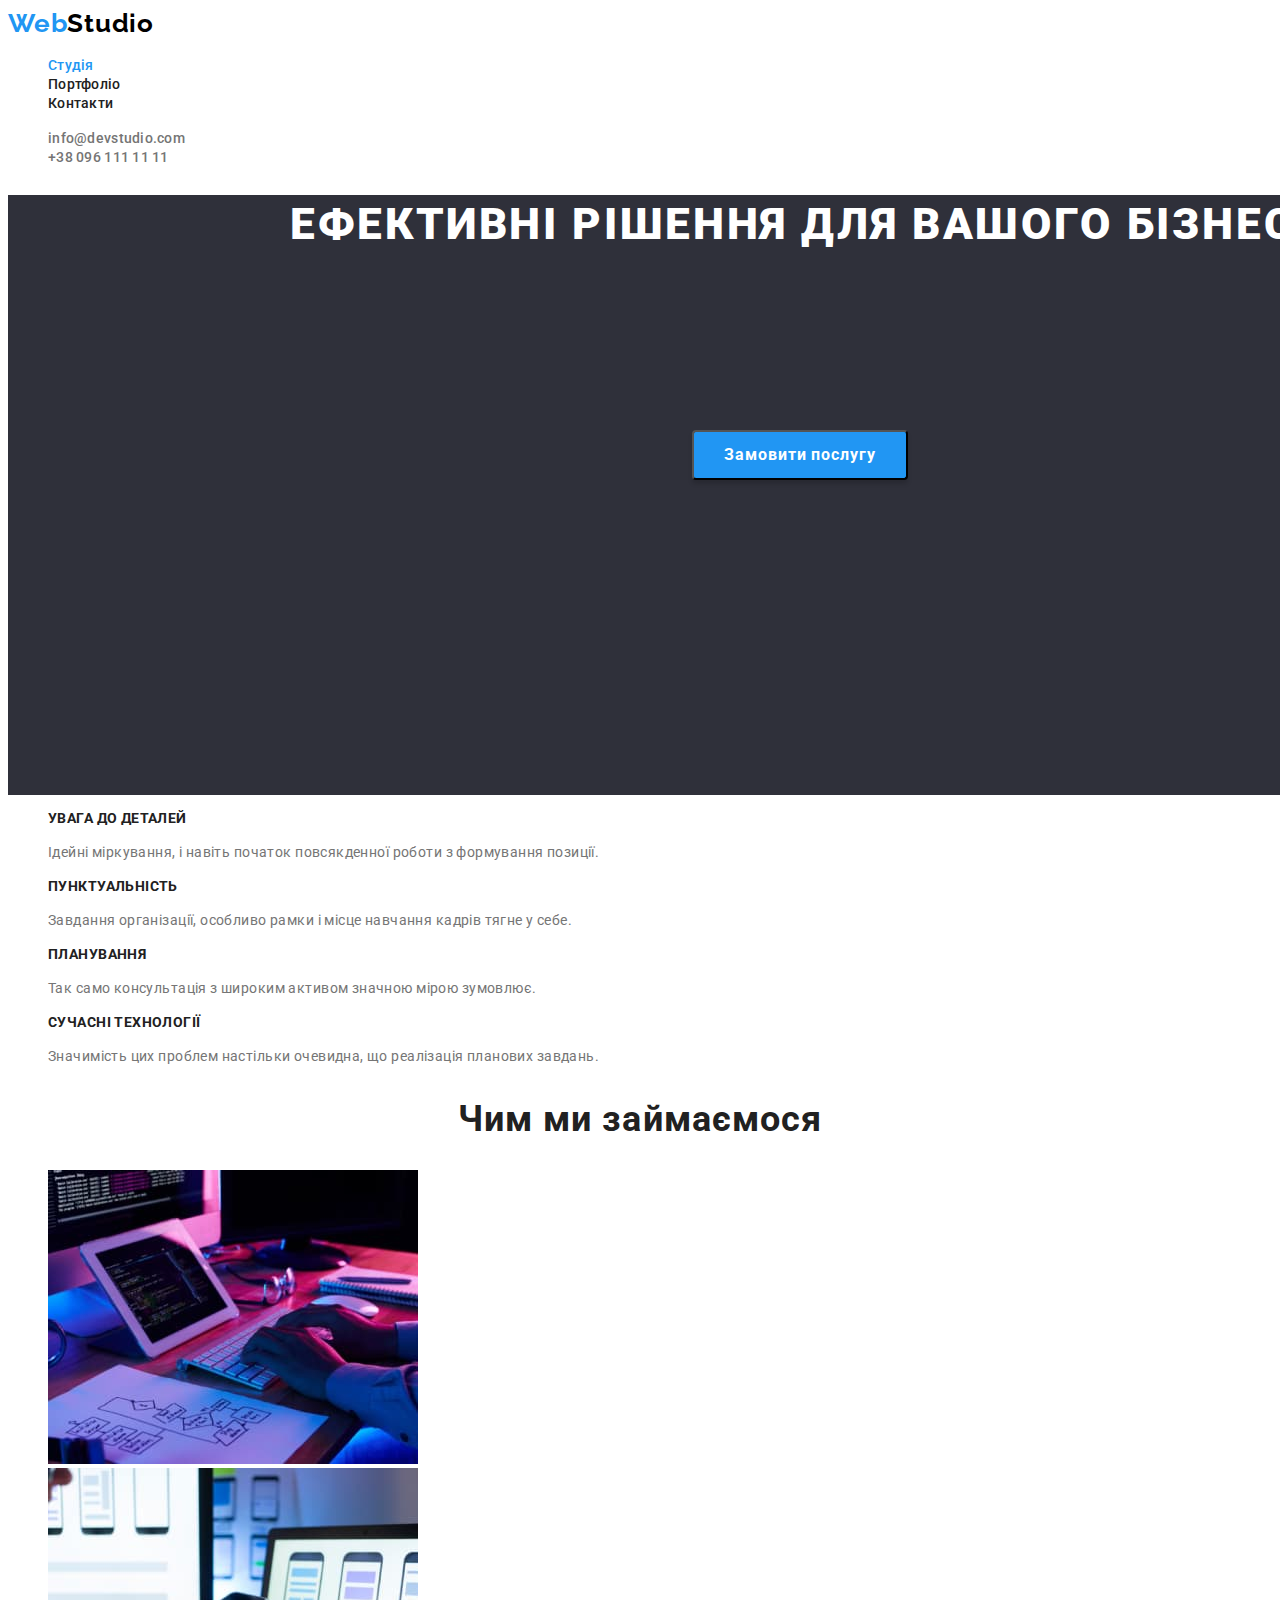
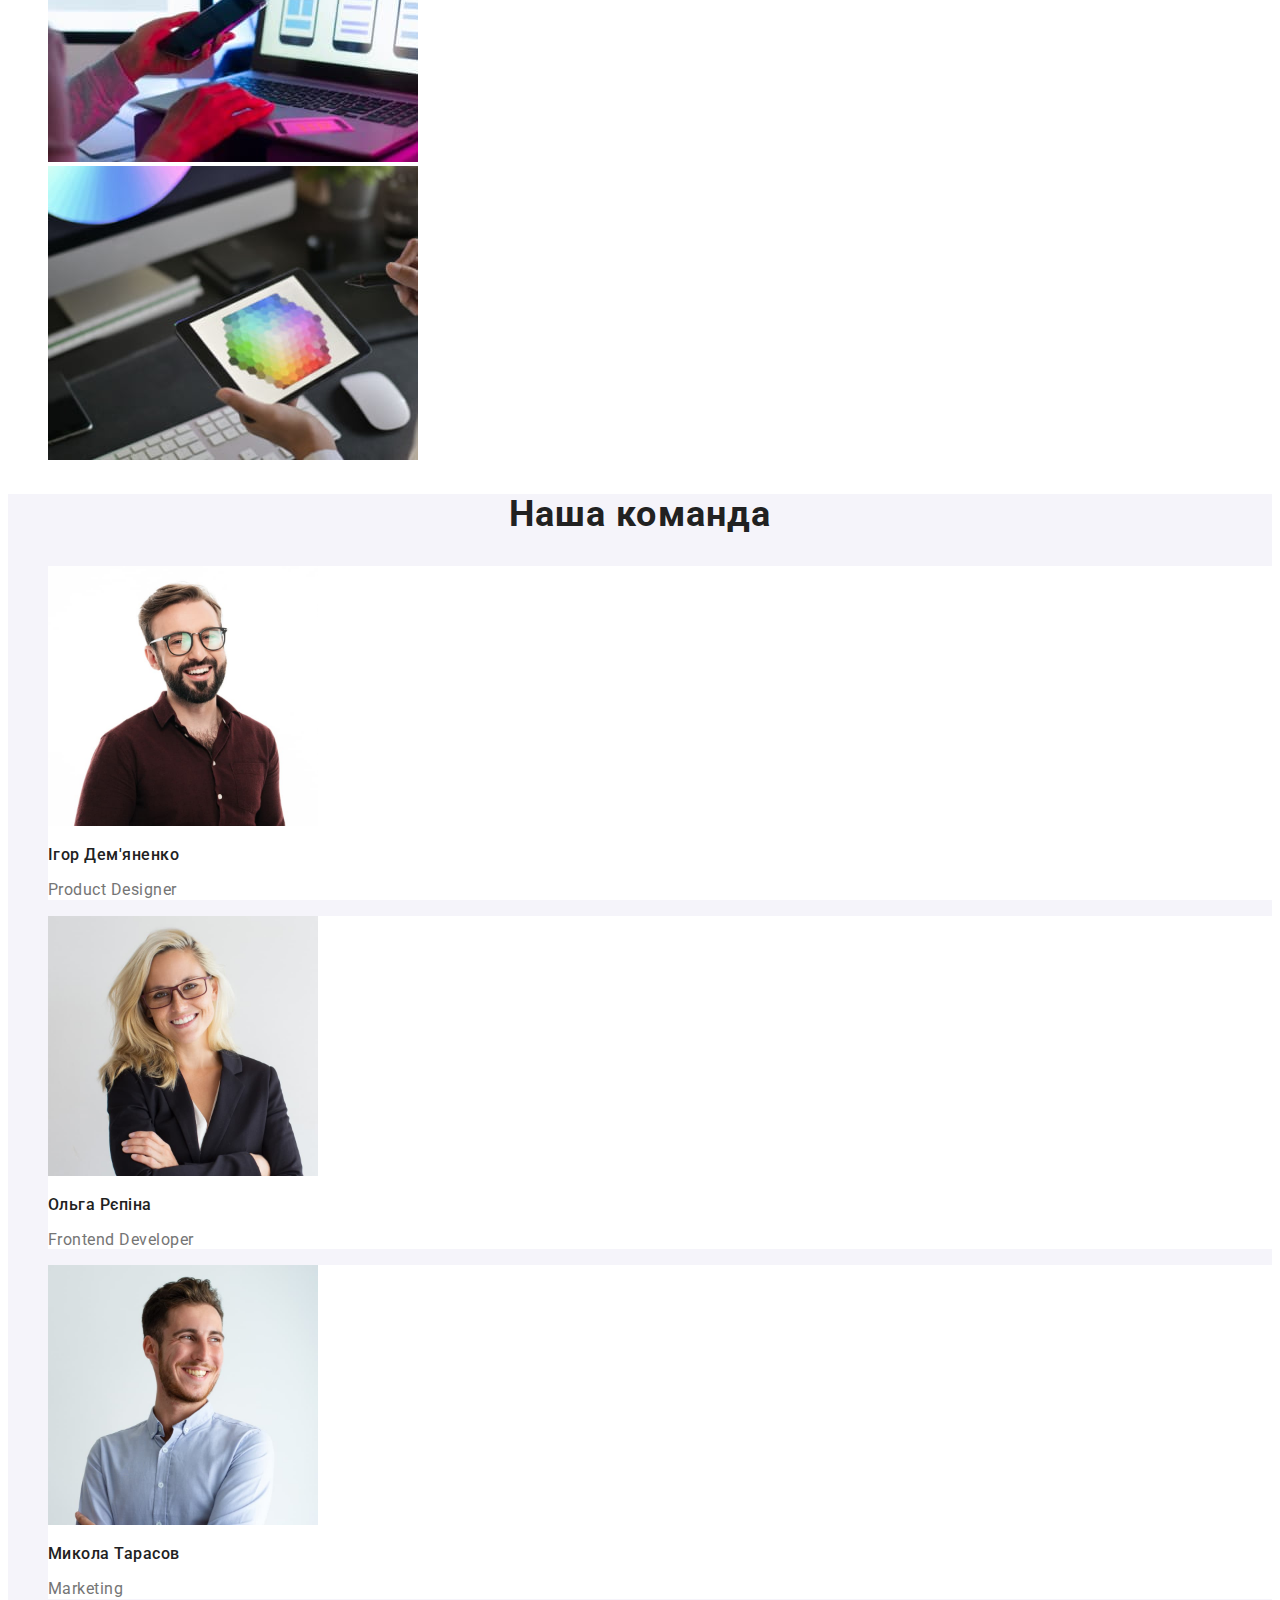
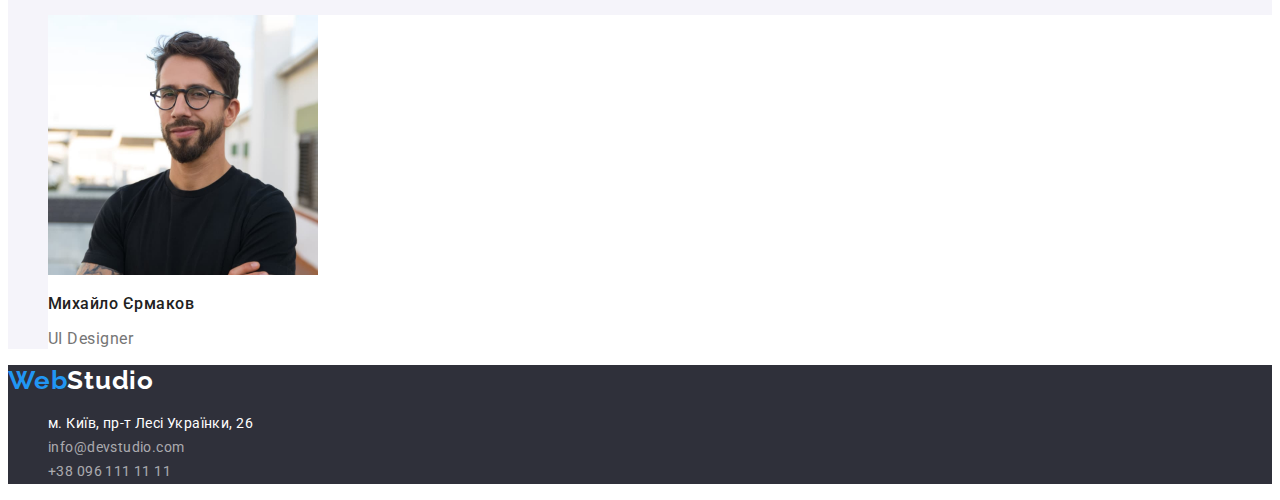
==== index.html @ e8a856a1 "Скопійовані основні файли" ====
<!DOCTYPE html>
<html lang="uk">

<head>
  <meta charset="UTF-8" />
  <meta http-equiv="X-UA-Compatible" content="IE=edge" />
  <meta name="viewport" content="width=device-width, initial-scale=1.0" />
  <title>WebStudio</title>
  <link rel="preconnect" href="https://fonts.googleapis.com">
  <link rel="preconnect" href="https://fonts.gstatic.com" crossorigin>
  <link href="https://fonts.googleapis.com/css2?family=Raleway:wght@700&family=Roboto:wght@400;500;700;900&display=swap"
    rel="stylesheet">
  <link rel="stylesheet" href="./css/styles.css" />
</head>

<body>
  <!-- Верхня лінія -->
  <header>
    <a class="logo" href="./index.html" lang="en"><span class="first-logo">Web</span><span
        class="second-logo">Studio</span></a>
    <nav>
      <ul>
        <li><a class="header-nav nav-list current" href="./index.html">Студія</a></li>
        <li><a class="header-nav nav-list" href="./portfolio.html">Портфоліо</a></li>
        <li><a class="header-nav nav-list" href="">Контакти</a></li>
      </ul>
    </nav>
    <ul>
      <li><a class="header-nav nav-contacts" href="mailito:info@devstudio.com">info@devstudio.com</a></li>
      <li><a class="header-nav nav-contacts" href="tel:+380961111111">+38 096 111 11 11</a></li>
    </ul>
  </header>
  <main>
    <!-- Hero -->
    <section class="hero-section">
      <h1 class="slogan">Ефективні рішення для вашого бізнесу</h1>
      <button class="button" type="button">Замовити послугу</button>
    </section>
    <!-- Особливості -->
    <section>
      <h2 class="visually-hidden">Наші особливості</h2>
      <ul>
        <li>
          <h3 class="features-title">УВАГА ДО ДЕТАЛЕЙ</h3>
          <p class="features-text">
            Ідейні міркування, і навіть початок повсякденної роботи з
            формування позиції.
          </p>
        </li>

        <li>
          <h3 class="features-title">ПУНКТУАЛЬНІСТЬ</h3>
          <p class="features-text">
            Завдання організації, особливо рамки і місце навчання кадрів тягне
            у себе.
          </p>
        </li>

        <li>
          <h3 class="features-title">ПЛАНУВАННЯ</h3>
          <p class="features-text">
            Так само консультація з широким активом значною мірою зумовлює.
          </p>
        </li>

        <li>
          <h3 class="features-title">СУЧАСНІ ТЕХНОЛОГІЇ</h3>
          <p class="features-text">
            Значимість цих проблем настільки очевидна, що реалізація планових
            завдань.
          </p>
        </li>
      </ul>
    </section>
    <!-- Чим ми займаємося -->
    <section>
      <h2 class="work-title">Чим ми займаємося</h2>
      <ul>
        <li>
          <img src="./images/programer-working.jpg" alt="Десктопні додатки" width="370" height="294" />
        </li>
        <li>
          <img src="./images/web-ui-designers.jpg" alt="Мобільні додатки" width="370" height="294" />
        </li>
        <li>
          <img src="./images/web-design.jpg" alt="Дизайнерські рішення" width="370" height="294" />
        </li>
      </ul>
    </section>
    <!-- Наша команда -->
    <section class="team-section">
      <h2 class="team-title">Наша команда</h2>
      <ul>
        <li class="team-card">
          <img src="./images/demyanenko.jpg" alt="Фото Ігоря Дем'яненко" width="270" height="260" />
          <h3 class="text-about">Ігор Дем'яненко</h3>
          <p class="team-text">Product Designer</p>
        </li>
        <li class="team-card">
          <img src="./images/repina.jpg" alt="Фото Ольги Рєпіної" width="270" height="260" />
          <h3 class="text-about">Ольга Рєпіна</h3>
          <p class="team-text">Frontend Developer</p>
        </li>
        <li class="team-card">
          <img src="./images/tarasov.jpg" alt="Фото Миколи Тарасова" width="270" height="260" />
          <h3 class="text-about">Микола Тарасов</h3>
          <p class="team-text">Marketing</p>
        </li>
        <li class="team-card">
          <img src="./images/ermakov.jpg" alt="Фото Михайла Єрмакова" width="270" height="260" />
          <h3 class="text-about">Михайло Єрмаков</h3>
          <p class="team-text">UI Designer</p>
        </li>
      </ul>
    </section>
  </main>
  <!-- Футер -->
  <footer class="footer-section">
    <a class="logo-footer" href="./index.html" lang="en"><span class="first-logo">Web</span><span
        class="third-logo">Studio</span></a>
    <address class="adress-links">
      <ul>
        <li>
          <a class="adress-link" href="https://goo.gl/maps/v7Aq9cfspmDYKa2J8" target="_blank"
            rel="noreferrer noopener">м. Київ, пр-т Лесі
            Українки, 26</a>
        </li>
        <li><a class="footer-list" href="mailto:info@devstudio.com">info@devstudio.com</a></li>
        <li><a class="footer-list" href="tel:+380961111111">+38 096 111 11 11</a></li>
      </ul>
    </address>
  </footer>
</body>

</html>
---- css/styles.css ----
:root {
   --title-text-color: #212121;
   --primary-text-color: #757575;
   --accent-color: #2196F3;
   --white-color: #FFFFFF;
   --black-color: #000000;
   --secondary-bg-color: #F5F4FA;
   --dark-bg-color: #2F303A;
   --button-focus: #188CE8;
   --adress-color: rgba(255, 255, 255, 0.6);
   --border-color: #EEEEEE
   
}

/* General */

a {
   text-decoration: none;
}

li {
   list-style-type: none;
}

body {
   font-family: 'Roboto', sans-serif;
   color: var(--primary-text-color);
   background-color: var(--white-color);
}

/* Logo */

.logo, .logo-footer {
   font-family: 'Raleway';
   font-style: normal;
   font-weight: 700;
   font-size: 26px;
   line-height: 1.19;
   letter-spacing: 0.03em;
}

.first-logo {
   color: var(--accent-color);
}

.second-logo {
   color: var(--black-color);
}

.third-logo {
   color: var(--white-color);
}

/* Navigation */

.header-nav {
   font-weight: 500;
   font-size: 14px;
   line-height: 1.14;
   letter-spacing: 0.02em;
   
}


.nav-list {
   color: var(--title-text-color);
}

.nav-list:hover,
.nav-list:focus {
   color: var(--accent-color);
}

.nav-list.current {
   color: var(--accent-color);
}


.nav-contacts {
   color: var(--primary-text-color);
   
}

.nav-contacts:hover, 
.nav-contacts:focus {
   color: var(--accent-color);
}

/* HERO */

.hero-section {
   background-color: var(--dark-bg-color);
   width: 1600px;
   height: 600px;
}

.slogan {
  
   font-weight: 900;
   font-size: 44px;
   line-height: 1.36;
   text-align: center;
   letter-spacing: 0.06em;
   text-transform: uppercase;
   color: var(--white-color);
}

.button {
   cursor: pointer;
   font-family: inherit;
   font-weight: 700;
   font-size: 16px;
   line-height: 1.87;
   align-items: center;
   text-align: center;
   letter-spacing: 0.06em;
   color: var(--white-color);
   position: absolute;
   width: 216px;
   height: 50px;
   left: 692px;
   top: 430px;
   background: var(--accent-color);
   box-shadow: 0px 4px 4px rgba(0, 0, 0, 0.15);
   border-radius: 4px;
}


.button:focus,
.button:hover {
   background: var(--button-focus);
}

/* < !-- Особливості --> */

.visually-hidden {
   position: absolute;
   white-space: nowrap;
   width: 1px;
   height: 1px;
   overflow: hidden;
   border: 0;
   padding: 0;
   clip: rect(0 0 0 0);
   clip-path: inset(50%);
   margin: -1px;
}

.features-title {
   color: var(--title-text-color);
   font-weight: 700;
   font-size: 14px;
   line-height: 1.14;
   letter-spacing: 0.03em;
   text-transform: uppercase;
}

.features-text {
   font-size: 14px;
   line-height: 1.71;
   letter-spacing: 0.03em;
}

.work-title, .team-title{
   color: var(--title-text-color);
   font-weight: 700;
   font-size: 36px;
   line-height: 1.16;
   text-align: center;
   letter-spacing: 0.03em;
}

/* Наша команда */

.team-section {
   background-color: var(--secondary-bg-color);
}

.team-card {
   background-color: var(--white-color);
}

.text-about {
   color: var(--title-text-color);
   font-weight: 500;
   font-size: 16px;
   line-height: 1.18;
   letter-spacing: 0.03em;
}

.team-text {
   font-size: 16px;
   line-height: 1.18;
   letter-spacing: 0.03em;
}

/* Футер */

.footer-section {
   background-color: var(--dark-bg-color);
   
}

.adress-link {
   color: var(--white-color);
   font-style: normal;
   font-size: 14px;
   line-height: 1.71;
   letter-spacing: 0.03em;
}

.adress-link:hover, .adress-link:focus {
   color: var(--accent-color);
}

.footer-list {
   color: var(--adress-color);
   font-style: normal;
   font-size: 14px;
   line-height: 1.71;
   letter-spacing: 0.03em;
}

.footer-list:hover, .footer-list:focus {
   color: var(--accent-color);
}

/* Portfolio */

.portfolio-buttons {
   font-family: inherit;
   cursor: pointer;
   background: var(--secondary-bg-color);
   border-radius: 4px;
   font-weight: 500;
   font-size: 16px;
   line-height: 1.62;
   text-align: center;
   letter-spacing: 0.03em;
   color: var(--title-text-color);
}

.portfolio-buttons:hover,
.portfolio-buttons:focus {
   font-family: inherit;
   background: var(--accent-color);
   border-radius: 4px;
   font-weight: 500;
   font-size: 16px;
   line-height: 1.62;
   text-align: center;
   letter-spacing: 0.03em;
   color: var(--white-color);
}

.project-title {
   font-weight: 700;
   font-size: 18px;
   line-height: 2;
   letter-spacing: 0.06em;
   color: var(--title-text-color);

}

.project-caption {
   font-weight: 400;
   font-size: 16px;
   line-height: 1.88;
   letter-spacing: 0.03em;
   color: var(--primary-text-color);

}

.portfolio-cards {
   background: var(--white-color);
   
}
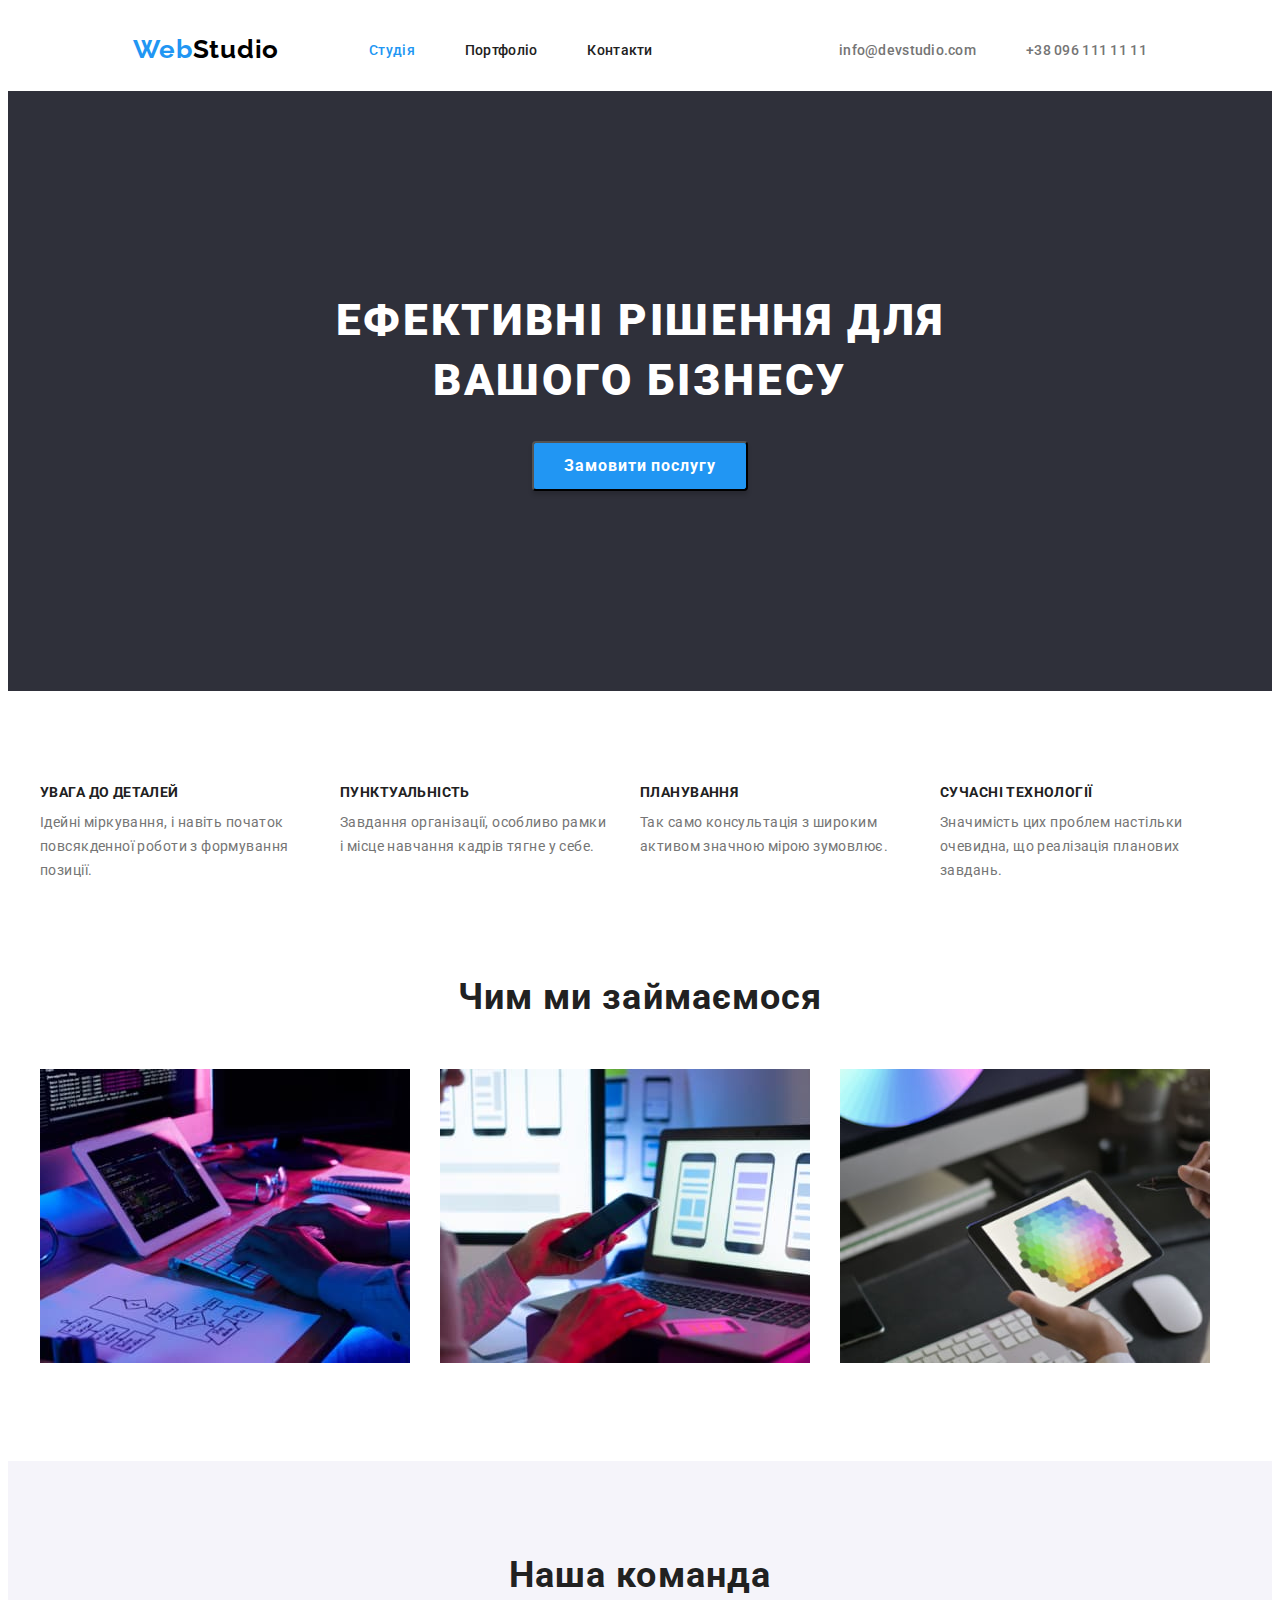
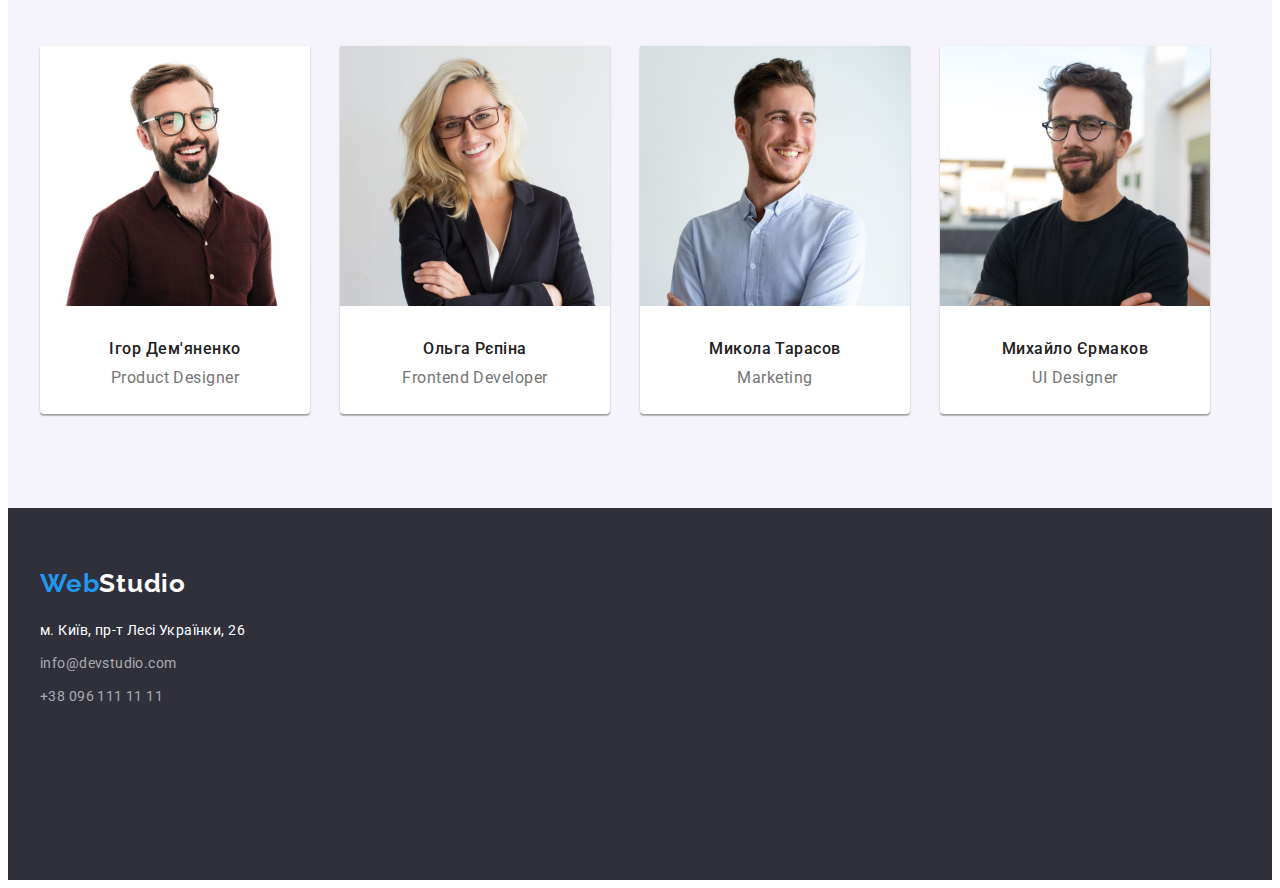
==== commit e0616e9d: "1st chapter ready" ====
--- a/index.html
+++ b/index.html
@@ -6,6 +6,9 @@
   <meta http-equiv="X-UA-Compatible" content="IE=edge" />
   <meta name="viewport" content="width=device-width, initial-scale=1.0" />
   <title>WebStudio</title>
+  <link rel="stylesheet" href="https://cdnjs.cloudflare.com/ajax/libs/modern-normalize/1.1.0/modern-normalize.min.css"
+    integrity="sha512-wpPYUAdjBVSE4KJnH1VR1HeZfpl1ub8YT/NKx4PuQ5NmX2tKuGu6U/JRp5y+Y8XG2tV+wKQpNHVUX03MfMFn9Q=="
+    crossorigin="anonymous" referrerpolicy="no-referrer" />
   <link rel="preconnect" href="https://fonts.googleapis.com">
   <link rel="preconnect" href="https://fonts.gstatic.com" crossorigin>
   <link href="https://fonts.googleapis.com/css2?family=Raleway:wght@700&family=Roboto:wght@400;500;700;900&display=swap"
@@ -16,119 +19,138 @@
 <body>
   <!-- Верхня лінія -->
   <header>
-    <a class="logo" href="./index.html" lang="en"><span class="first-logo">Web</span><span
-        class="second-logo">Studio</span></a>
-    <nav>
-      <ul>
-        <li><a class="header-nav nav-list current" href="./index.html">Студія</a></li>
-        <li><a class="header-nav nav-list" href="./portfolio.html">Портфоліо</a></li>
-        <li><a class="header-nav nav-list" href="">Контакти</a></li>
+    <div class="container nav-section">
+
+      <nav class="main-nav">
+        <a class="logo" href="./index.html" lang="en"><span class="first-logo">Web</span><span
+            class="second-logo">Studio</span></a>
+        <ul class="nav-list">
+          <li class="item"><a class="header-list nav-link current" href="./index.html">Студія</a></li>
+          <li class="item"><a class="header-list nav-link" href="./portfolio.html">Портфоліо</a></li>
+          <li class="item"><a class="header-list nav-link" href="">Контакти</a></li>
+        </ul>
+      </nav>
+
+      <ul class="nav-list main-nav">
+        <li class="item"><a class="header-list nav-contacts" href="mailito:info@devstudio.com">info@devstudio.com</a>
+        </li>
+        <li class="item"><a class="header-list nav-contacts" href="tel:+380961111111">+38 096 111 11 11</a></li>
       </ul>
-    </nav>
-    <ul>
-      <li><a class="header-nav nav-contacts" href="mailito:info@devstudio.com">info@devstudio.com</a></li>
-      <li><a class="header-nav nav-contacts" href="tel:+380961111111">+38 096 111 11 11</a></li>
-    </ul>
+
+    </div>
   </header>
+
   <main>
     <!-- Hero -->
     <section class="hero-section">
-      <h1 class="slogan">Ефективні рішення для вашого бізнесу</h1>
+      <h1 class="hero-title">Ефективні рішення для вашого бізнесу</h1>
       <button class="button" type="button">Замовити послугу</button>
     </section>
     <!-- Особливості -->
-    <section>
-      <h2 class="visually-hidden">Наші особливості</h2>
-      <ul>
-        <li>
-          <h3 class="features-title">УВАГА ДО ДЕТАЛЕЙ</h3>
-          <p class="features-text">
-            Ідейні міркування, і навіть початок повсякденної роботи з
-            формування позиції.
-          </p>
-        </li>
+    <section class="features">
+      <div class="container">
+        <h2 class="visually-hidden">Наші особливості</h2>
+        <ul class="features-section">
+          <li class="list">
+            <h3 class="features-title">УВАГА ДО ДЕТАЛЕЙ</h3>
+            <p class="features-text">
+              Ідейні міркування, і навіть початок повсякденної роботи з
+              формування позиції.
+            </p>
+          </li>
 
-        <li>
-          <h3 class="features-title">ПУНКТУАЛЬНІСТЬ</h3>
-          <p class="features-text">
-            Завдання організації, особливо рамки і місце навчання кадрів тягне
-            у себе.
-          </p>
-        </li>
+          <li class="list">
+            <h3 class="features-title">ПУНКТУАЛЬНІСТЬ</h3>
+            <p class="features-text">
+              Завдання організації, особливо рамки і місце навчання кадрів тягне
+              у себе.
+            </p>
+          </li>
 
-        <li>
-          <h3 class="features-title">ПЛАНУВАННЯ</h3>
-          <p class="features-text">
-            Так само консультація з широким активом значною мірою зумовлює.
-          </p>
-        </li>
+          <li class="list">
+            <h3 class="features-title">ПЛАНУВАННЯ</h3>
+            <p class="features-text">
+              Так само консультація з широким активом значною мірою зумовлює.
+            </p>
+          </li>
 
-        <li>
-          <h3 class="features-title">СУЧАСНІ ТЕХНОЛОГІЇ</h3>
-          <p class="features-text">
-            Значимість цих проблем настільки очевидна, що реалізація планових
-            завдань.
-          </p>
-        </li>
-      </ul>
+          <li class="list">
+            <h3 class="features-title">СУЧАСНІ ТЕХНОЛОГІЇ</h3>
+            <p class="features-text">
+              Значимість цих проблем настільки очевидна, що реалізація планових
+              завдань.
+            </p>
+          </li>
+        </ul>
+      </div>
     </section>
     <!-- Чим ми займаємося -->
     <section>
-      <h2 class="work-title">Чим ми займаємося</h2>
-      <ul>
-        <li>
-          <img src="./images/programer-working.jpg" alt="Десктопні додатки" width="370" height="294" />
-        </li>
-        <li>
-          <img src="./images/web-ui-designers.jpg" alt="Мобільні додатки" width="370" height="294" />
-        </li>
-        <li>
-          <img src="./images/web-design.jpg" alt="Дизайнерські рішення" width="370" height="294" />
-        </li>
-      </ul>
+      <div class="container">
+        <h2 class="work-title">Чим ми займаємося</h2>
+        <ul class="work-cards">
+          <li class="card">
+            <img src="./images/programer-working.jpg" alt="Десктопні додатки" width="370" height="294" />
+          </li>
+          <li class="card">
+            <img src="./images/web-ui-designers.jpg" alt="Мобільні додатки" width="370" height="294" />
+          </li>
+          <li class="card">
+            <img src="./images/web-design.jpg" alt="Дизайнерські рішення" width="370" height="294" />
+          </li>
+        </ul>
+      </div>
+
     </section>
     <!-- Наша команда -->
     <section class="team-section">
-      <h2 class="team-title">Наша команда</h2>
-      <ul>
-        <li class="team-card">
-          <img src="./images/demyanenko.jpg" alt="Фото Ігоря Дем'яненко" width="270" height="260" />
-          <h3 class="text-about">Ігор Дем'яненко</h3>
-          <p class="team-text">Product Designer</p>
-        </li>
-        <li class="team-card">
-          <img src="./images/repina.jpg" alt="Фото Ольги Рєпіної" width="270" height="260" />
-          <h3 class="text-about">Ольга Рєпіна</h3>
-          <p class="team-text">Frontend Developer</p>
-        </li>
-        <li class="team-card">
-          <img src="./images/tarasov.jpg" alt="Фото Миколи Тарасова" width="270" height="260" />
-          <h3 class="text-about">Микола Тарасов</h3>
-          <p class="team-text">Marketing</p>
-        </li>
-        <li class="team-card">
-          <img src="./images/ermakov.jpg" alt="Фото Михайла Єрмакова" width="270" height="260" />
-          <h3 class="text-about">Михайло Єрмаков</h3>
-          <p class="team-text">UI Designer</p>
-        </li>
-      </ul>
+      <div class="container">
+        <h2 class="team-title">Наша команда</h2>
+        <ul class="team-cards">
+          <li class="team-card">
+            <img src="./images/demyanenko.jpg" alt="Фото Ігоря Дем'яненко" width="270" height="260" />
+            <h3 class="text-about">Ігор Дем'яненко</h3>
+            <p class="team-text">Product Designer</p>
+          </li>
+          <li class="team-card">
+            <img src="./images/repina.jpg" alt="Фото Ольги Рєпіної" width="270" height="260" />
+            <h3 class="text-about">Ольга Рєпіна</h3>
+            <p class="team-text">Frontend Developer</p>
+          </li>
+          <li class="team-card">
+            <img src="./images/tarasov.jpg" alt="Фото Миколи Тарасова" width="270" height="260" />
+            <h3 class="text-about">Микола Тарасов</h3>
+            <p class="team-text">Marketing</p>
+          </li>
+          <li class="team-card">
+            <img src="./images/ermakov.jpg" alt="Фото Михайла Єрмакова" width="270" height="260" />
+            <h3 class="text-about">Михайло Єрмаков</h3>
+            <p class="team-text">UI Designer</p>
+          </li>
+        </ul>
+      </div>
+
     </section>
   </main>
   <!-- Футер -->
   <footer class="footer-section">
-    <a class="logo-footer" href="./index.html" lang="en"><span class="first-logo">Web</span><span
-        class="third-logo">Studio</span></a>
-    <address class="adress-links">
-      <ul>
-        <li>
-          <a class="adress-link" href="https://goo.gl/maps/v7Aq9cfspmDYKa2J8" target="_blank"
-            rel="noreferrer noopener">м. Київ, пр-т Лесі
-            Українки, 26</a>
-        </li>
-        <li><a class="footer-list" href="mailto:info@devstudio.com">info@devstudio.com</a></li>
-        <li><a class="footer-list" href="tel:+380961111111">+38 096 111 11 11</a></li>
-      </ul>
-    </address>
+    <div class="container">
+      <a class="logo-footer" href="./index.html" lang="en"><span class="first-logo">Web</span><span
+          class="third-logo">Studio</span></a>
+      <address class="adress-links">
+        <ul>
+          <li>
+            <a class="adress-link" href="https://goo.gl/maps/v7Aq9cfspmDYKa2J8" target="_blank"
+              rel="noreferrer noopener">м.
+              Київ, пр-т Лесі
+              Українки, 26</a>
+          </li>
+          <li><a class="footer-list" href="mailto:info@devstudio.com">info@devstudio.com</a></li>
+          <li><a class="footer-list footer-tel" href="tel:+380961111111">+38 096 111 11 11</a></li>
+        </ul>
+      </address>
+    </div>
+
   </footer>
 </body>
 
--- a/css/styles.css
+++ b/css/styles.css
@@ -11,10 +11,12 @@
    --button-focus: #188CE8;
    --adress-color: rgba(255, 255, 255, 0.6);
    --border-color: #EEEEEE
+  
    
 }
 
 /* General */
+
 
 a {
    text-decoration: none;
@@ -30,9 +32,47 @@
    background-color: var(--white-color);
 }
 
+.container {
+   margin-left: auto;
+   margin-right: auto;
+   width: 1200px;
+   
+}
+
+element.style {}
+
+.features-title {
+   margin-bottom: 10px;
+   font-weight: 700;
+   font-size: 14px;
+   line-height: 1.14;
+   text-transform: uppercase;
+}
+
+h1,
+h2,
+h3,
+h4,
+h5,
+h6,
+p,
+ul {
+   margin: 0;
+   padding: 0;
+}
+
+/* Header */
+
+.nav-section {
+   display: flex;
+   justify-content: space-around;
+   
+}
+
 /* Logo */
 
 .logo, .logo-footer {
+   margin-right: 90px;
    font-family: 'Raleway';
    font-style: normal;
    font-weight: 700;
@@ -55,25 +95,39 @@
 
 /* Navigation */
 
-.header-nav {
+.header-list {
    font-weight: 500;
    font-size: 14px;
    line-height: 1.14;
    letter-spacing: 0.02em;
-   
-}
-
+}
+
+.main-nav {
+   display: flex;
+   align-items: center;
+}
 
 .nav-list {
-   color: var(--title-text-color);
-}
-
-.nav-list:hover,
-.nav-list:focus {
-   color: var(--accent-color);
-}
-
-.nav-list.current {
+   margin-top: 32px;
+   margin-bottom: 32px;
+   display: flex;
+}
+
+.nav-list .item + .item {
+   margin-left: 50px;
+}
+
+
+.nav-link {
+   color: var(--title-text-color);
+}
+
+.nav-link:hover,
+.nav-link:focus {
+   color: var(--accent-color);
+}
+
+.nav-link.current {
    color: var(--accent-color);
 }
 
@@ -91,37 +145,40 @@
 /* HERO */
 
 .hero-section {
+   margin-bottom: 94px;
+
    background-color: var(--dark-bg-color);
-   width: 1600px;
+   text-align: center;
    height: 600px;
 }
 
-.slogan {
-  
+.hero-title {
+   margin-top: 0;
+   margin-bottom: 30px;
+   margin-left: auto;
+   margin-right: auto;
+   padding-top: 200px;
+   max-width: 696px;
+
    font-weight: 900;
    font-size: 44px;
    line-height: 1.36;
-   text-align: center;
    letter-spacing: 0.06em;
    text-transform: uppercase;
    color: var(--white-color);
+   
 }
 
 .button {
+   width: 216px;
+   height: 50px;
    cursor: pointer;
    font-family: inherit;
    font-weight: 700;
    font-size: 16px;
    line-height: 1.87;
-   align-items: center;
-   text-align: center;
    letter-spacing: 0.06em;
    color: var(--white-color);
-   position: absolute;
-   width: 216px;
-   height: 50px;
-   left: 692px;
-   top: 430px;
    background: var(--accent-color);
    box-shadow: 0px 4px 4px rgba(0, 0, 0, 0.15);
    border-radius: 4px;
@@ -148,7 +205,19 @@
    margin: -1px;
 }
 
+.features-section {
+   margin-bottom: 94px;
+   display: flex;
+   
+}
+
+
+
 .features-title {
+   margin-top: 0;
+   margin-bottom: 10px;
+   width: 270px;
+
    color: var(--title-text-color);
    font-weight: 700;
    font-size: 14px;
@@ -157,13 +226,21 @@
    text-transform: uppercase;
 }
 
+
 .features-text {
+   width: 270px;
+
    font-size: 14px;
    line-height: 1.71;
    letter-spacing: 0.03em;
-}
-
-.work-title, .team-title{
+
+}
+
+.features-section .list + .list {
+   margin-left: 30px;
+}
+
+.work-title, .team-title {
    color: var(--title-text-color);
    font-weight: 700;
    font-size: 36px;
@@ -172,17 +249,55 @@
    letter-spacing: 0.03em;
 }
 
+/* Чим ми займаємося */
+
+
+.work-title {
+   margin-bottom: 50px;
+}
+
+.work-cards {
+   display: flex;
+   margin-bottom: 94px;
+}
+
+.card:not(:last-child) {
+   margin-right: 30px;
+}
+
 /* Наша команда */
 
 .team-section {
    background-color: var(--secondary-bg-color);
 }
+.team-title {
+   padding-top: 94px;
+   margin-bottom: 50px;
+}
+.team-cards {
+   display: flex;
+   padding-bottom: 94px;
+}
 
 .team-card {
+   text-align: center;
+   height: 368px;
    background-color: var(--white-color);
+   box-shadow: 0px 1px 3px rgba(0, 0, 0, 0.12),
+      0px 1px 1px rgba(0, 0, 0, 0.14),
+      0px 2px 1px rgba(0, 0, 0, 0.2);
+      border-radius: 0px 0px 4px 4px;
+}
+
+
+.team-card:not(:last-child) {
+   margin-right: 30px;
 }
 
 .text-about {
+   margin-top: 30px;
+   margin-bottom: 10px;
+
    color: var(--title-text-color);
    font-weight: 500;
    font-size: 16px;
@@ -191,6 +306,7 @@
 }
 
 .team-text {
+   margin-bottom: 30px;
    font-size: 16px;
    line-height: 1.18;
    letter-spacing: 0.03em;
@@ -199,11 +315,17 @@
 /* Футер */
 
 .footer-section {
+   height: 252px;
+   padding-top: 60px;
+   padding-bottom: 60px;
    background-color: var(--dark-bg-color);
-   
-}
+}
+
 
 .adress-link {
+   display: flex;
+   margin-top: 20px;
+   margin-bottom: 9px;
    color: var(--white-color);
    font-style: normal;
    font-size: 14px;
@@ -216,6 +338,7 @@
 }
 
 .footer-list {
+   display: flex;
    color: var(--adress-color);
    font-style: normal;
    font-size: 14px;
@@ -223,11 +346,16 @@
    letter-spacing: 0.03em;
 }
 
+.footer-tel {
+   margin-top: 9px;
+}
+
 .footer-list:hover, .footer-list:focus {
    color: var(--accent-color);
 }
 
 /* Portfolio */
+
 
 .portfolio-buttons {
    font-family: inherit;
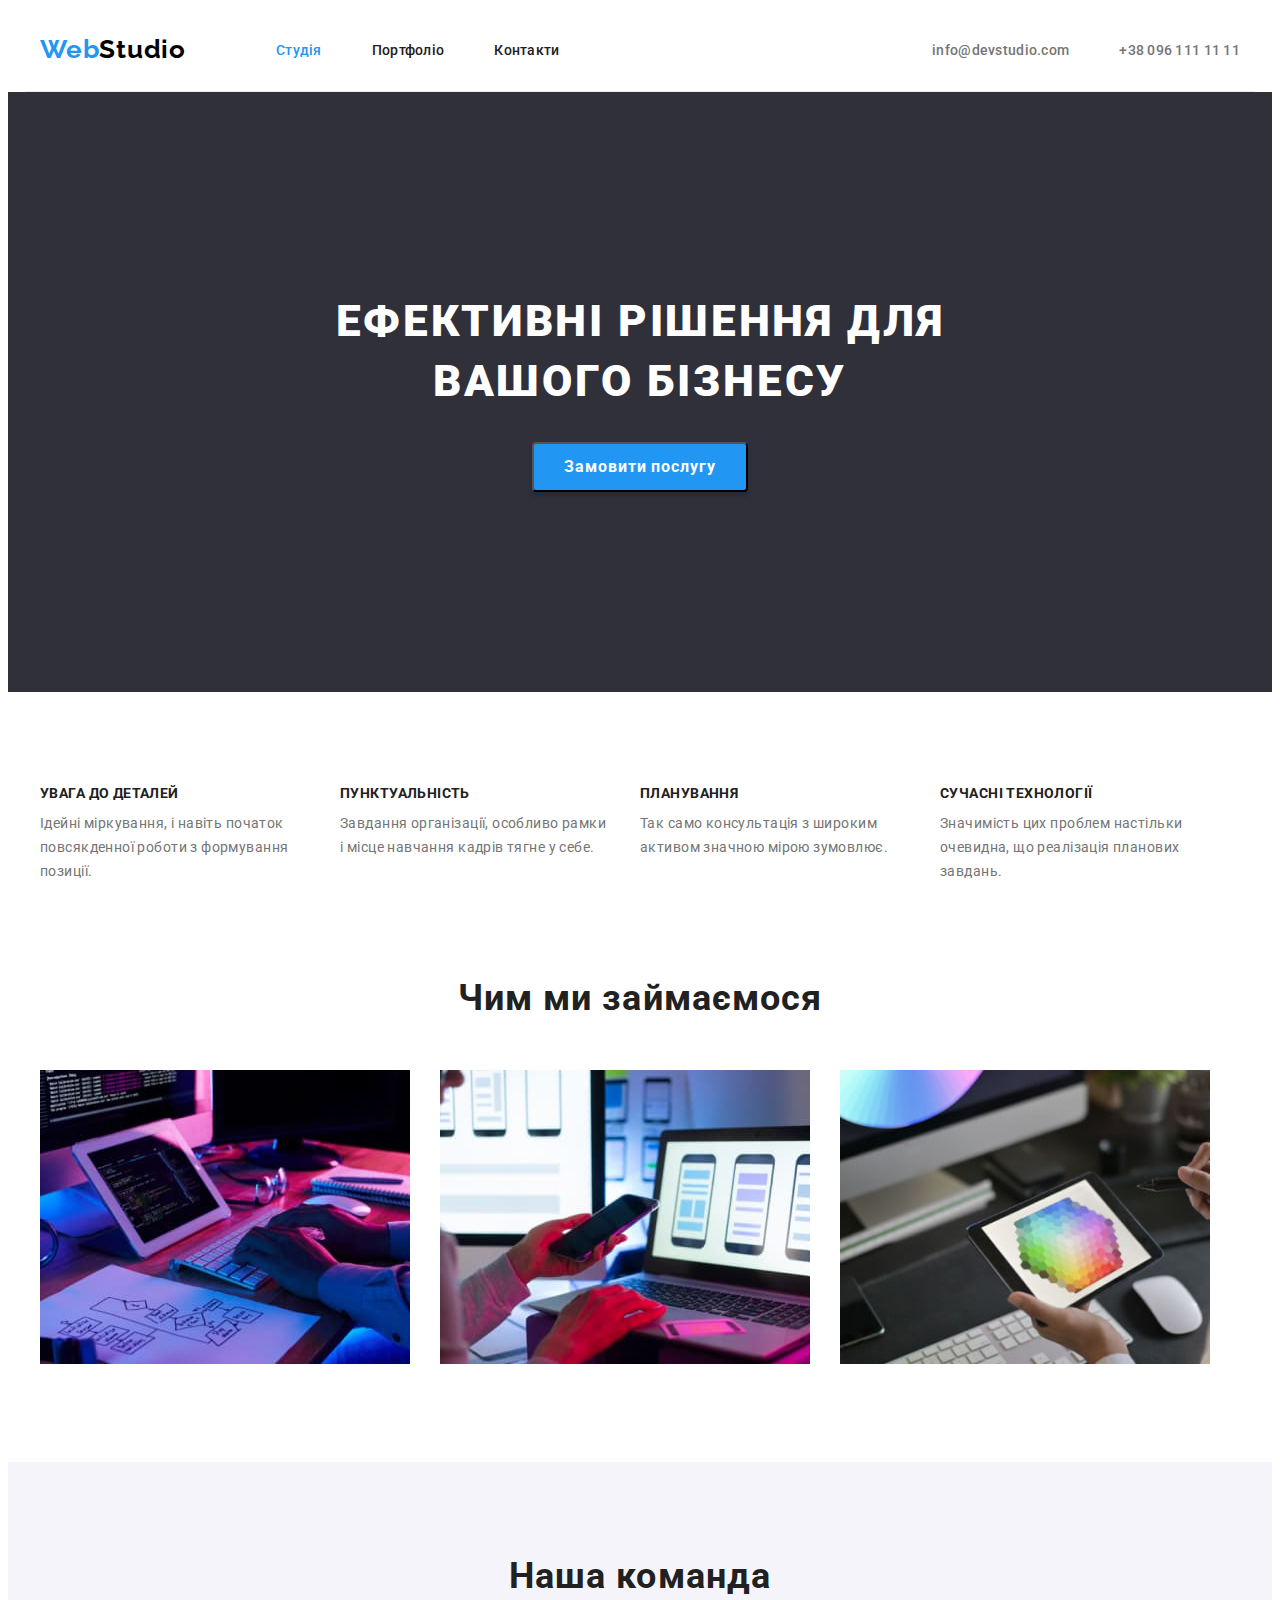
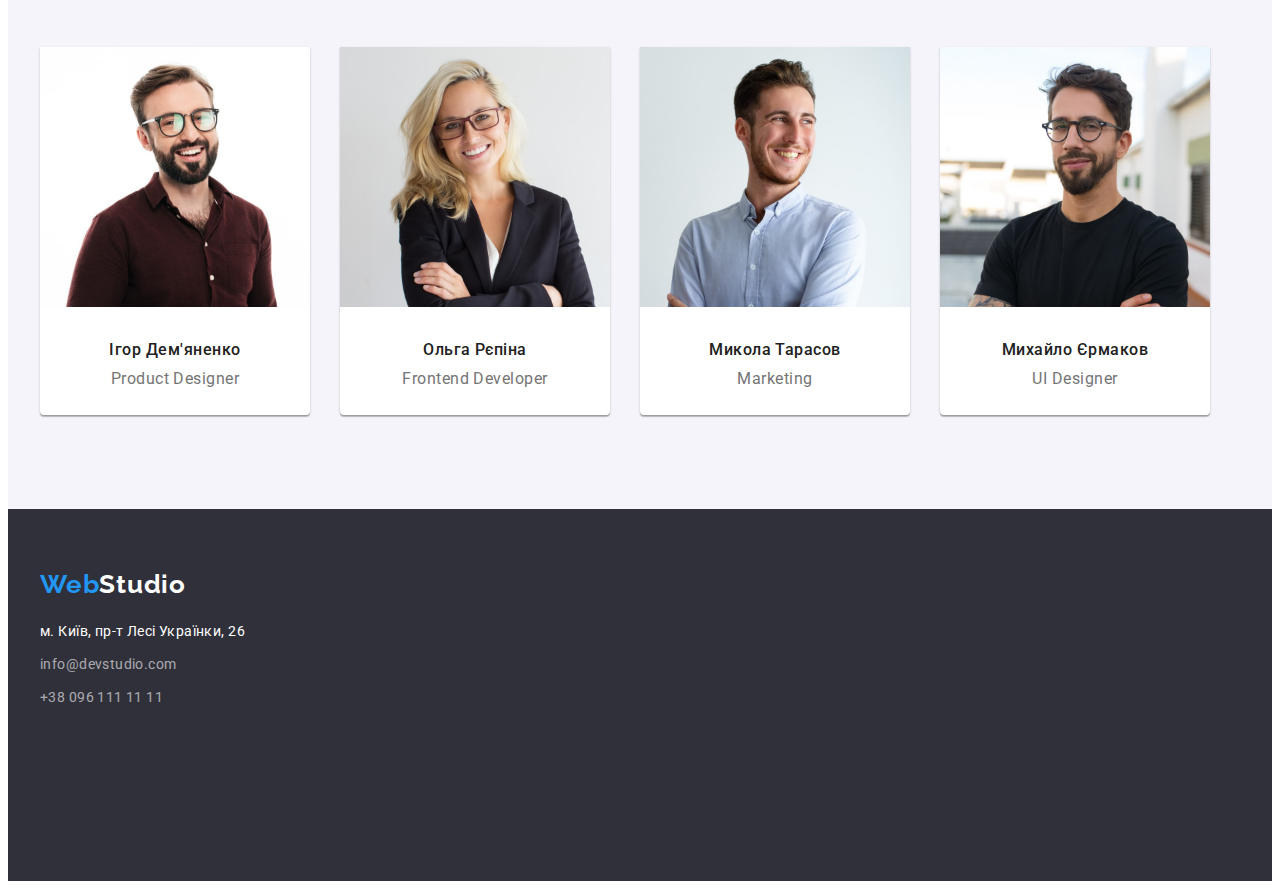
==== commit 90ae5430: "Ready" ====
--- a/index.html
+++ b/index.html
@@ -8,12 +8,12 @@
   <title>WebStudio</title>
   <link rel="stylesheet" href="https://cdnjs.cloudflare.com/ajax/libs/modern-normalize/1.1.0/modern-normalize.min.css"
     integrity="sha512-wpPYUAdjBVSE4KJnH1VR1HeZfpl1ub8YT/NKx4PuQ5NmX2tKuGu6U/JRp5y+Y8XG2tV+wKQpNHVUX03MfMFn9Q=="
-    crossorigin="anonymous" referrerpolicy="no-referrer" />
+    crossorigin="anonymous" referrerpolicy="no-referrer">
   <link rel="preconnect" href="https://fonts.googleapis.com">
   <link rel="preconnect" href="https://fonts.gstatic.com" crossorigin>
   <link href="https://fonts.googleapis.com/css2?family=Raleway:wght@700&family=Roboto:wght@400;500;700;900&display=swap"
     rel="stylesheet">
-  <link rel="stylesheet" href="./css/styles.css" />
+  <link rel="stylesheet" href="./css/styles.css">
 </head>
 
 <body>
@@ -47,10 +47,10 @@
       <button class="button" type="button">Замовити послугу</button>
     </section>
     <!-- Особливості -->
-    <section class="features">
+    <section class="section features-section">
       <div class="container">
         <h2 class="visually-hidden">Наші особливості</h2>
-        <ul class="features-section">
+        <ul class="features-lists">
           <li class="list">
             <h3 class="features-title">УВАГА ДО ДЕТАЛЕЙ</h3>
             <p class="features-text">
@@ -85,7 +85,7 @@
       </div>
     </section>
     <!-- Чим ми займаємося -->
-    <section>
+    <section class="section work-section">
       <div class="container">
         <h2 class="work-title">Чим ми займаємося</h2>
         <ul class="work-cards">
@@ -103,7 +103,7 @@
 
     </section>
     <!-- Наша команда -->
-    <section class="team-section">
+    <section class="section team-section">
       <div class="container">
         <h2 class="team-title">Наша команда</h2>
         <ul class="team-cards">
--- a/css/styles.css
+++ b/css/styles.css
@@ -10,7 +10,13 @@
    --dark-bg-color: #2F303A;
    --button-focus: #188CE8;
    --adress-color: rgba(255, 255, 255, 0.6);
-   --border-color: #EEEEEE
+   --border-color: #EEEEEE;
+
+   --button-shadow: 0px 3px 1px rgba(0, 0, 0, 0.1),
+      0px 1px 2px rgba(0, 0, 0, 0.08),
+      0px 2px 2px rgba(0, 0, 0, 0.12);
+
+   --card-set-gap: 30px;
   
    
 }
@@ -35,19 +41,14 @@
 .container {
    margin-left: auto;
    margin-right: auto;
+   padding-left: 15px;
+   padding-right: 15px;
    width: 1200px;
    
 }
 
-element.style {}
-
-.features-title {
-   margin-bottom: 10px;
-   font-weight: 700;
-   font-size: 14px;
-   line-height: 1.14;
-   text-transform: uppercase;
-}
+
+
 
 h1,
 h2,
@@ -61,11 +62,17 @@
    padding: 0;
 }
 
+.section {
+   padding-top: 94px;
+   padding-bottom: 94px;
+}
+
 /* Header */
 
 .nav-section {
    display: flex;
-   justify-content: space-around;
+   justify-content: space-between;
+   border-bottom: 1px solid #ECECEC;
    
 }
 
@@ -145,8 +152,6 @@
 /* HERO */
 
 .hero-section {
-   margin-bottom: 94px;
-
    background-color: var(--dark-bg-color);
    text-align: center;
    height: 600px;
@@ -205,8 +210,7 @@
    margin: -1px;
 }
 
-.features-section {
-   margin-bottom: 94px;
+.features-lists {
    display: flex;
    
 }
@@ -236,7 +240,7 @@
 
 }
 
-.features-section .list + .list {
+.features-lists .list + .list {
    margin-left: 30px;
 }
 
@@ -251,6 +255,9 @@
 
 /* Чим ми займаємося */
 
+.work-section {
+   padding-top: 0;
+}
 
 .work-title {
    margin-bottom: 50px;
@@ -258,7 +265,6 @@
 
 .work-cards {
    display: flex;
-   margin-bottom: 94px;
 }
 
 .card:not(:last-child) {
@@ -271,12 +277,11 @@
    background-color: var(--secondary-bg-color);
 }
 .team-title {
-   padding-top: 94px;
    margin-bottom: 50px;
 }
 .team-cards {
    display: flex;
-   padding-bottom: 94px;
+   
 }
 
 .team-card {
@@ -356,22 +361,35 @@
 
 /* Portfolio */
 
-
 .portfolio-buttons {
+   display: flex;
+   justify-content: center;
+   margin-bottom: 50px;
+  
+}
+
+.portfolio-button {
+   cursor: pointer;
+   min-width: 73px;
    font-family: inherit;
-   cursor: pointer;
    background: var(--secondary-bg-color);
-   border-radius: 4px;
    font-weight: 500;
    font-size: 16px;
    line-height: 1.62;
    text-align: center;
    letter-spacing: 0.03em;
    color: var(--title-text-color);
-}
-
-.portfolio-buttons:hover,
-.portfolio-buttons:focus {
+   box-shadow: var(--button-shadow);
+   border-radius: 4px;
+   border: transparent;
+}
+
+.portfolio-buttons > .item {
+   margin-left: 8px;
+}
+
+.portfolio-button:hover,
+.portfolio-button:focus {
    font-family: inherit;
    background: var(--accent-color);
    border-radius: 4px;
@@ -384,24 +402,42 @@
 }
 
 .project-title {
+   padding-top: 20px;
+   padding-right: 24px;
+   padding-bottom: 4px;
+   padding-left: 24px;
    font-weight: 700;
    font-size: 18px;
    line-height: 2;
    letter-spacing: 0.06em;
    color: var(--title-text-color);
-
 }
 
 .project-caption {
+   padding-right: 24px;
+   padding-bottom: 20px;
+   padding-left: 24px;
    font-weight: 400;
    font-size: 16px;
    line-height: 1.88;
    letter-spacing: 0.03em;
    color: var(--primary-text-color);
-
-}
+}
+
+
+.pf-card {
+   margin-top: var(--card-set-gap);
+   margin-left: var(--card-set-gap);
+   background: var(--white-color);
+   flex-basis: calc(100% / 3 - 30px);
+   border-bottom: 1px solid #EEEEEE;
+   
+}
+
 
 .portfolio-cards {
-   background: var(--white-color);
-   
+   margin-top: calc(-1 * var(--card-set-gap));
+   margin-left: calc(-1 * var(--card-set-gap));
+   display: flex;
+   flex-wrap: wrap;
 }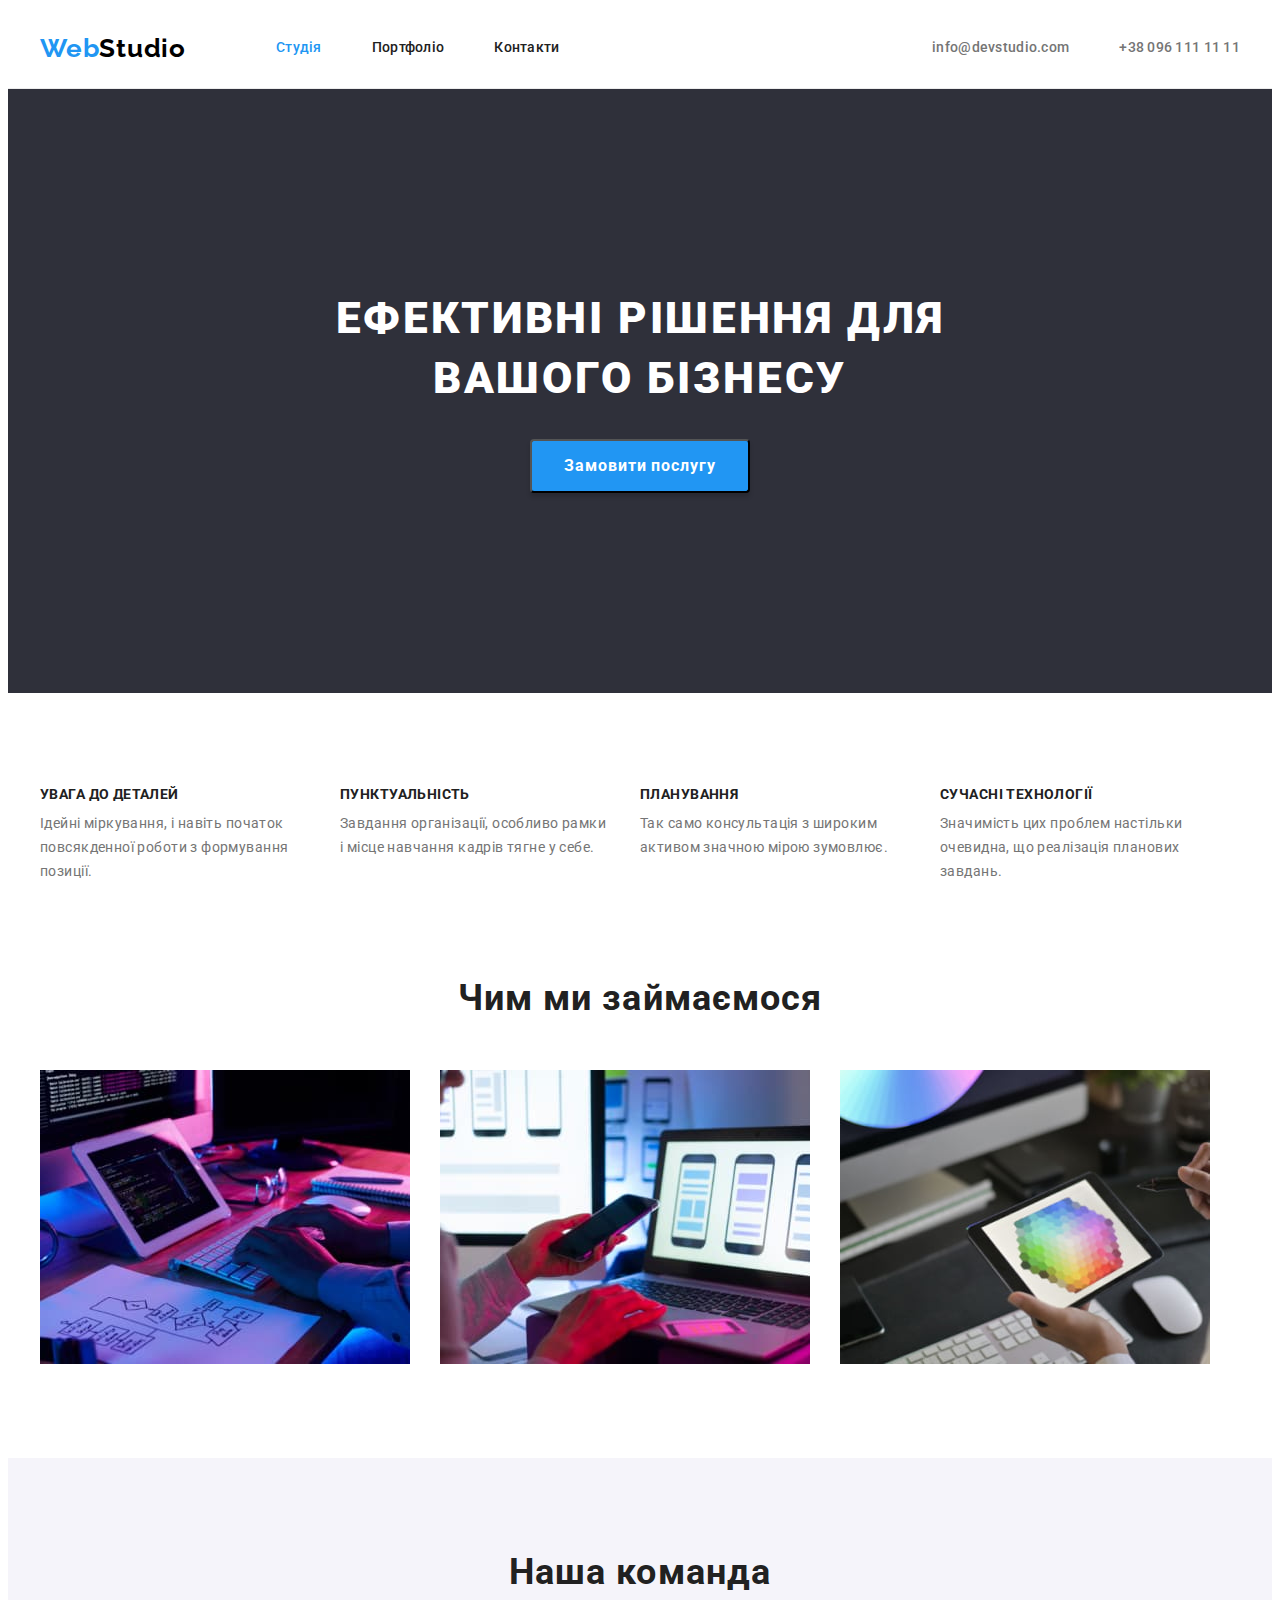
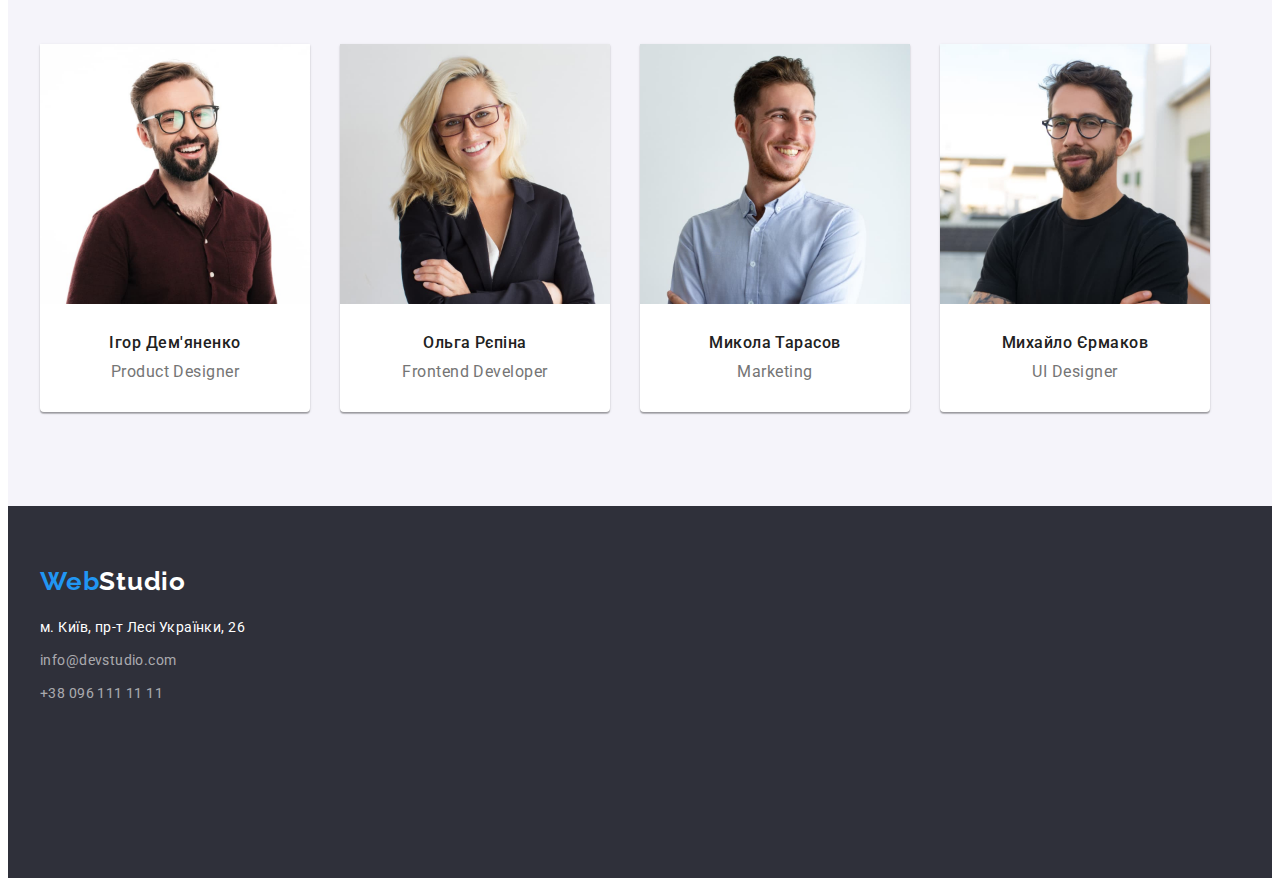
==== commit d22de14e: "Виправлення зроблені" ====
--- a/index.html
+++ b/index.html
@@ -18,7 +18,7 @@
 
 <body>
   <!-- Верхня лінія -->
-  <header>
+  <header class="header-section">
     <div class="container nav-section">
 
       <nav class="main-nav">
@@ -47,7 +47,7 @@
       <button class="button" type="button">Замовити послугу</button>
     </section>
     <!-- Особливості -->
-    <section class="section features-section">
+    <section>
       <div class="container">
         <h2 class="visually-hidden">Наші особливості</h2>
         <ul class="features-lists">
@@ -85,7 +85,7 @@
       </div>
     </section>
     <!-- Чим ми займаємося -->
-    <section class="section work-section">
+    <section class="work-section">
       <div class="container">
         <h2 class="work-title">Чим ми займаємося</h2>
         <ul class="work-cards">
@@ -103,30 +103,44 @@
 
     </section>
     <!-- Наша команда -->
-    <section class="section team-section">
+    <section class="team-section">
       <div class="container">
         <h2 class="team-title">Наша команда</h2>
         <ul class="team-cards">
+
           <li class="team-card">
-            <img src="./images/demyanenko.jpg" alt="Фото Ігоря Дем'яненко" width="270" height="260" />
-            <h3 class="text-about">Ігор Дем'яненко</h3>
-            <p class="team-text">Product Designer</p>
+            <img src="./images/demyanenko.jpg" alt="Фото Ігоря Дем'яненко" width="270">
+            <div class="team-text-box">
+              <h3 class="text-about">Ігор Дем'яненко</h3>
+              <p class="team-text">Product Designer</p>
+            </div>
+
           </li>
+
           <li class="team-card">
-            <img src="./images/repina.jpg" alt="Фото Ольги Рєпіної" width="270" height="260" />
-            <h3 class="text-about">Ольга Рєпіна</h3>
-            <p class="team-text">Frontend Developer</p>
+            <img src="./images/repina.jpg" alt="Фото Ольги Рєпіної" width="270">
+            <div class="team-text-box">
+              <h3 class="text-about">Ольга Рєпіна</h3>
+              <p class="team-text">Frontend Developer</p>
+            </div>
           </li>
+
           <li class="team-card">
-            <img src="./images/tarasov.jpg" alt="Фото Миколи Тарасова" width="270" height="260" />
-            <h3 class="text-about">Микола Тарасов</h3>
-            <p class="team-text">Marketing</p>
+            <img src="./images/tarasov.jpg" alt="Фото Миколи Тарасова" width="270">
+            <div class="team-text-box">
+              <h3 class="text-about">Микола Тарасов</h3>
+              <p class="team-text">Marketing</p>
+            </div>
           </li>
+
           <li class="team-card">
-            <img src="./images/ermakov.jpg" alt="Фото Михайла Єрмакова" width="270" height="260" />
-            <h3 class="text-about">Михайло Єрмаков</h3>
-            <p class="team-text">UI Designer</p>
+            <img src="./images/ermakov.jpg" alt="Фото Михайла Єрмакова" width="270">
+            <div class="team-text-box">
+              <h3 class="text-about">Михайло Єрмаков</h3>
+              <p class="team-text">UI Designer</p>
+            </div>
           </li>
+
         </ul>
       </div>
 
@@ -138,15 +152,18 @@
       <a class="logo-footer" href="./index.html" lang="en"><span class="first-logo">Web</span><span
           class="third-logo">Studio</span></a>
       <address class="adress-links">
-        <ul>
-          <li>
+        <ul class="footer-adress-list">
+
+          <li class="item">
             <a class="adress-link" href="https://goo.gl/maps/v7Aq9cfspmDYKa2J8" target="_blank"
               rel="noreferrer noopener">м.
               Київ, пр-т Лесі
               Українки, 26</a>
           </li>
-          <li><a class="footer-list" href="mailto:info@devstudio.com">info@devstudio.com</a></li>
-          <li><a class="footer-list footer-tel" href="tel:+380961111111">+38 096 111 11 11</a></li>
+
+          <li class="item"><a class="footer-list" href="mailto:info@devstudio.com">info@devstudio.com</a></li>
+          <li class="item"><a class="footer-list" href="tel:+380961111111">+38 096 111 11 11</a></li>
+
         </ul>
       </address>
     </div>
--- a/css/styles.css
+++ b/css/styles.css
@@ -15,9 +15,6 @@
    --button-shadow: 0px 3px 1px rgba(0, 0, 0, 0.1),
       0px 1px 2px rgba(0, 0, 0, 0.08),
       0px 2px 2px rgba(0, 0, 0, 0.12);
-
-   --card-set-gap: 30px;
-  
    
 }
 
@@ -47,7 +44,10 @@
    
 }
 
-
+img {
+   display: block;
+   max-width: 100%;
+}
 
 
 h1,
@@ -56,30 +56,37 @@
 h4,
 h5,
 h6,
-p,
+p {
+   margin: 0;
+
+}
+
 ul {
    margin: 0;
    padding: 0;
 }
 
-.section {
+section {
    padding-top: 94px;
    padding-bottom: 94px;
 }
 
 /* Header */
 
+.header-section {
+   border-bottom: 1px solid #ECECEC;
+}
+
+
 .nav-section {
    display: flex;
    justify-content: space-between;
-   border-bottom: 1px solid #ECECEC;
    
 }
 
 /* Logo */
 
 .logo, .logo-footer {
-   margin-right: 90px;
    font-family: 'Raleway';
    font-style: normal;
    font-weight: 700;
@@ -88,6 +95,10 @@
    letter-spacing: 0.03em;
 }
 
+.logo {
+   margin-right: 90px;
+}
+
 .first-logo {
    color: var(--accent-color);
 }
@@ -115,8 +126,6 @@
 }
 
 .nav-list {
-   margin-top: 32px;
-   margin-bottom: 32px;
    display: flex;
 }
 
@@ -127,6 +136,9 @@
 
 .nav-link {
    color: var(--title-text-color);
+   display: block;
+   padding: 32px 0;
+
 }
 
 .nav-link:hover,
@@ -141,6 +153,8 @@
 
 .nav-contacts {
    color: var(--primary-text-color);
+   display: block;
+   padding: 32px 0;
    
 }
 
@@ -154,7 +168,7 @@
 .hero-section {
    background-color: var(--dark-bg-color);
    text-align: center;
-   height: 600px;
+   padding: 200px 0;
 }
 
 .hero-title {
@@ -162,7 +176,6 @@
    margin-bottom: 30px;
    margin-left: auto;
    margin-right: auto;
-   padding-top: 200px;
    max-width: 696px;
 
    font-weight: 900;
@@ -175,8 +188,8 @@
 }
 
 .button {
-   width: 216px;
-   height: 50px;
+   min-width: 216px;
+   padding: 10px 32px;
    cursor: pointer;
    font-family: inherit;
    font-weight: 700;
@@ -286,7 +299,6 @@
 
 .team-card {
    text-align: center;
-   height: 368px;
    background-color: var(--white-color);
    box-shadow: 0px 1px 3px rgba(0, 0, 0, 0.12),
       0px 1px 1px rgba(0, 0, 0, 0.14),
@@ -300,7 +312,7 @@
 }
 
 .text-about {
-   margin-top: 30px;
+   
    margin-bottom: 10px;
 
    color: var(--title-text-color);
@@ -311,10 +323,14 @@
 }
 
 .team-text {
-   margin-bottom: 30px;
+   
    font-size: 16px;
    line-height: 1.18;
    letter-spacing: 0.03em;
+}
+
+.team-text-box {
+   padding: 30px 0;
 }
 
 /* Футер */
@@ -328,13 +344,10 @@
 
 
 .adress-link {
-   display: flex;
-   margin-top: 20px;
-   margin-bottom: 9px;
    color: var(--white-color);
    font-style: normal;
    font-size: 14px;
-   line-height: 1.71;
+   line-height: 1.71;      animation: alternate ;
    letter-spacing: 0.03em;
 }
 
@@ -343,7 +356,6 @@
 }
 
 .footer-list {
-   display: flex;
    color: var(--adress-color);
    font-style: normal;
    font-size: 14px;
@@ -351,13 +363,19 @@
    letter-spacing: 0.03em;
 }
 
-.footer-tel {
+
+.footer-list:hover, .footer-list:focus {
+   color: var(--accent-color);
+}
+
+.footer-adress-list {
+   margin-top: 20px;
+}
+
+.footer-adress-list .item + .item {
    margin-top: 9px;
 }
 
-.footer-list:hover, .footer-list:focus {
-   color: var(--accent-color);
-}
 
 /* Portfolio */
 
@@ -369,6 +387,7 @@
 }
 
 .portfolio-button {
+   padding: 6px 22px;
    cursor: pointer;
    min-width: 73px;
    font-family: inherit;
@@ -402,10 +421,6 @@
 }
 
 .project-title {
-   padding-top: 20px;
-   padding-right: 24px;
-   padding-bottom: 4px;
-   padding-left: 24px;
    font-weight: 700;
    font-size: 18px;
    line-height: 2;
@@ -414,10 +429,7 @@
 }
 
 .project-caption {
-   padding-right: 24px;
-   padding-bottom: 20px;
-   padding-left: 24px;
-   font-weight: 400;
+   
    font-size: 16px;
    line-height: 1.88;
    letter-spacing: 0.03em;
@@ -426,18 +438,20 @@
 
 
 .pf-card {
-   margin-top: var(--card-set-gap);
-   margin-left: var(--card-set-gap);
    background: var(--white-color);
-   flex-basis: calc(100% / 3 - 30px);
+
+}
+
+
+.portfolio-cards {
+   display: flex;
+   flex-wrap: wrap;
+   gap: 30px;
+}
+
+.pf-card-text {
+   padding: 20px 24px;
+   border-right: 1px solid #EEEEEE;
    border-bottom: 1px solid #EEEEEE;
-   
-}
-
-
-.portfolio-cards {
-   margin-top: calc(-1 * var(--card-set-gap));
-   margin-left: calc(-1 * var(--card-set-gap));
-   display: flex;
-   flex-wrap: wrap;
+   border-left: 1px solid #EEEEEE;
 }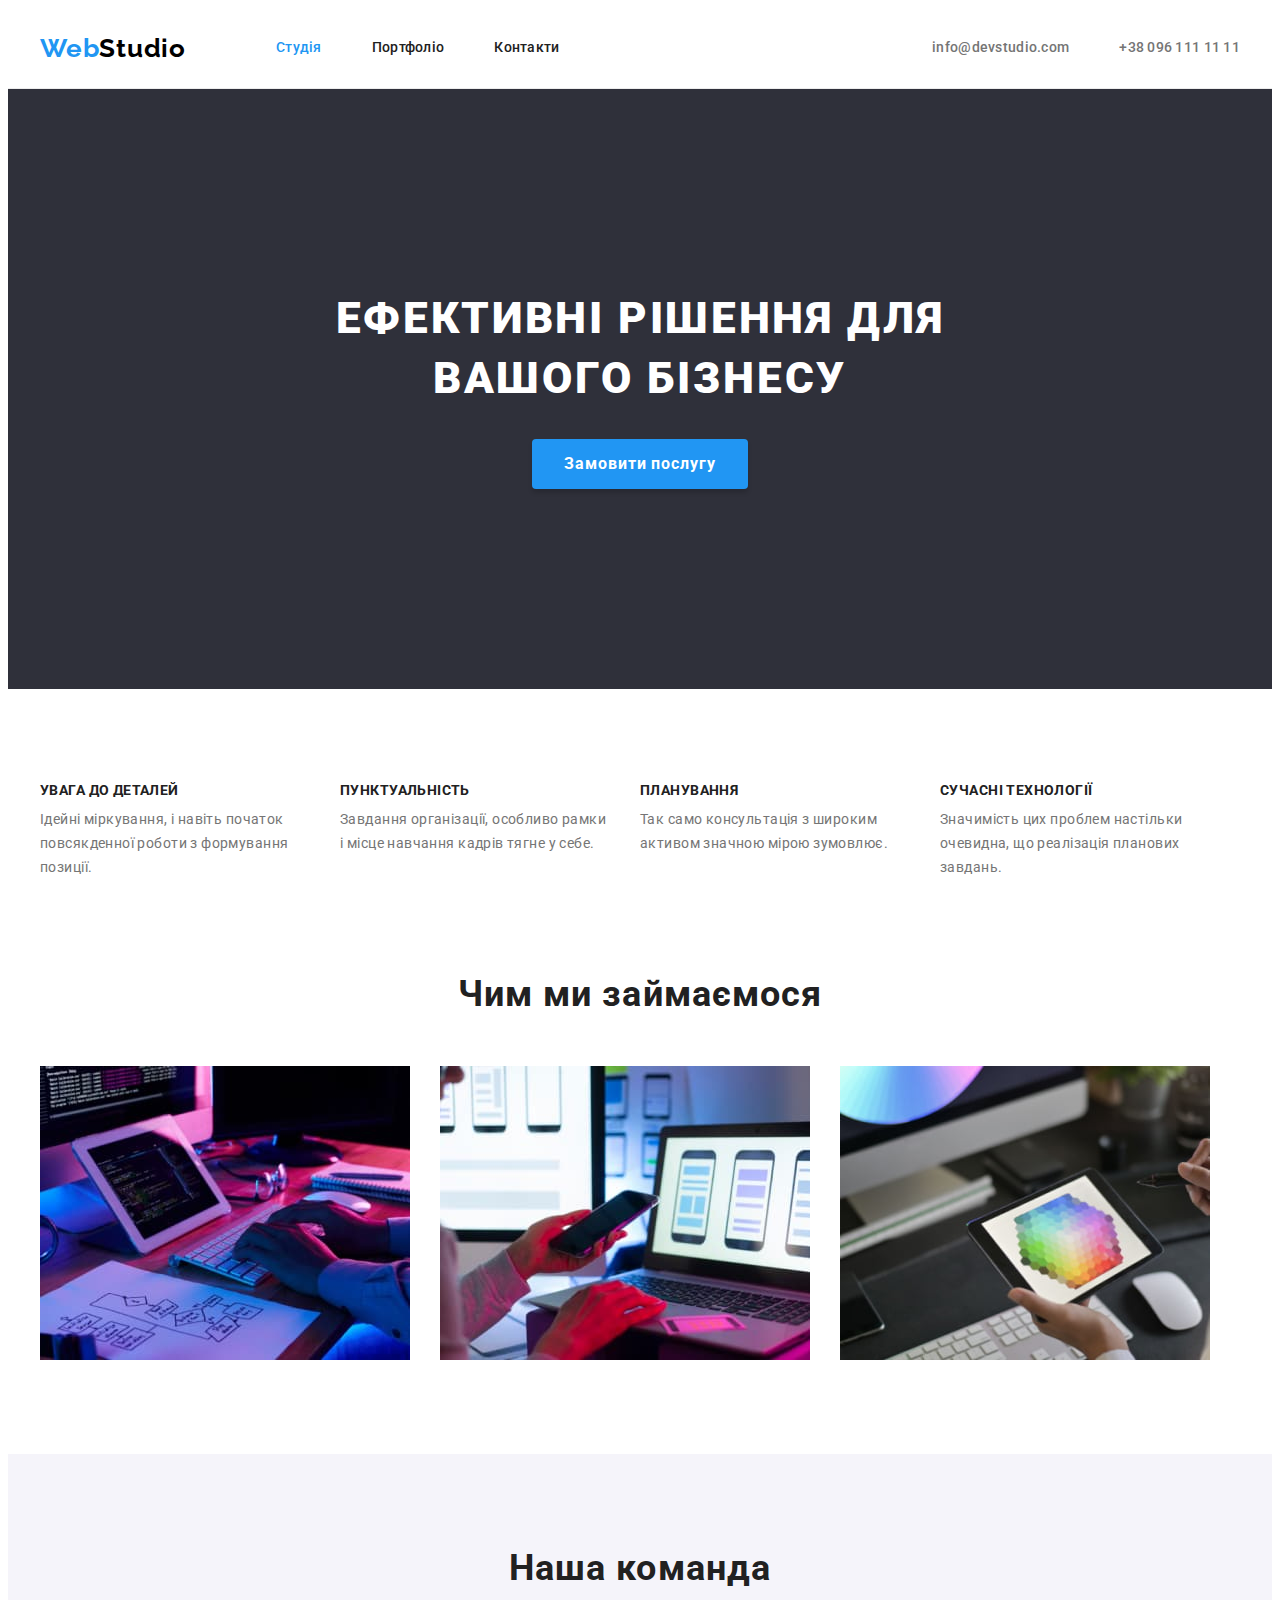
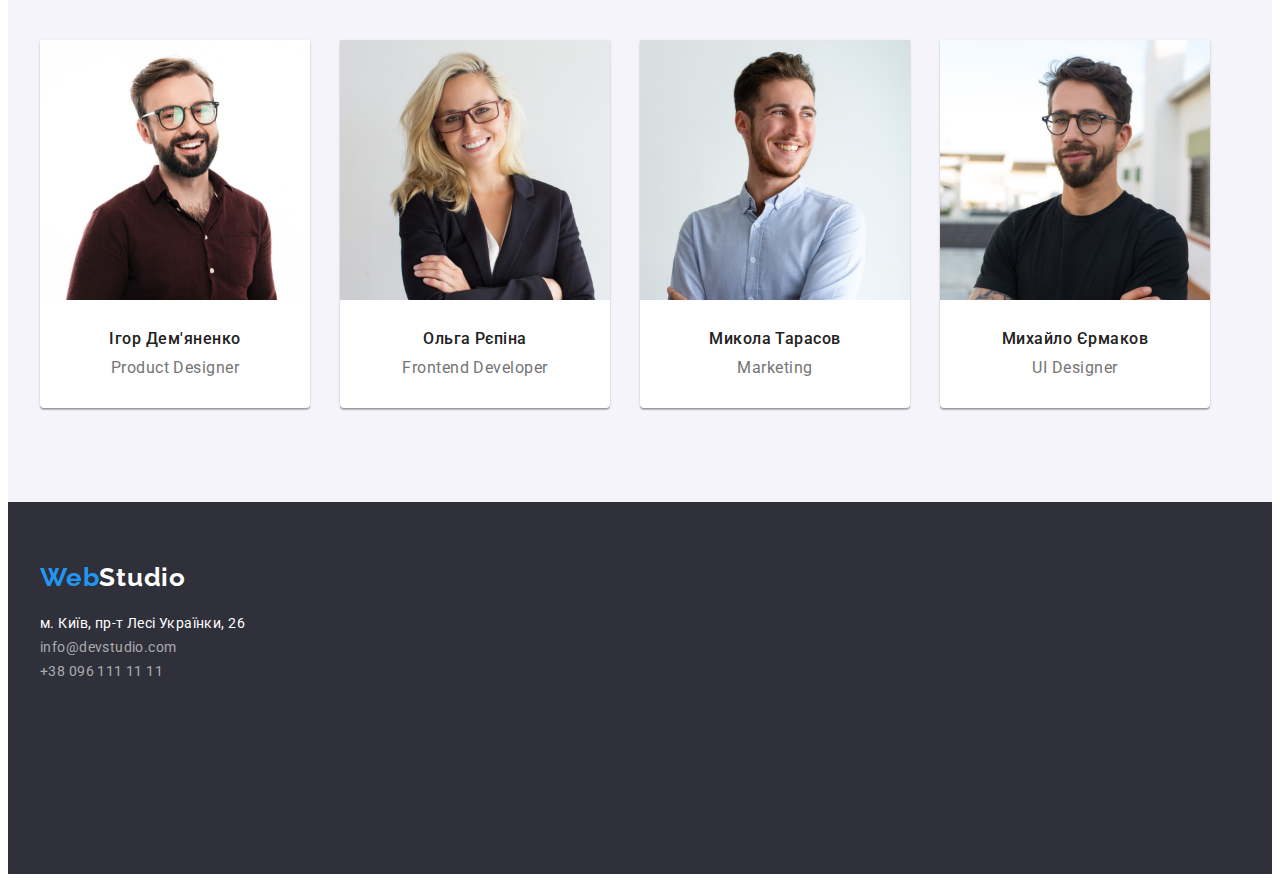
==== commit d5e24d8a: "Виправлення" ====
--- a/index.html
+++ b/index.html
@@ -32,7 +32,7 @@
       </nav>
 
       <ul class="nav-list main-nav">
-        <li class="item"><a class="header-list nav-contacts" href="mailito:info@devstudio.com">info@devstudio.com</a>
+        <li class="item"><a class="header-list nav-contacts" href="mailto:info@devstudio.com">info@devstudio.com</a>
         </li>
         <li class="item"><a class="header-list nav-contacts" href="tel:+380961111111">+38 096 111 11 11</a></li>
       </ul>
@@ -151,8 +151,8 @@
     <div class="container">
       <a class="logo-footer" href="./index.html" lang="en"><span class="first-logo">Web</span><span
           class="third-logo">Studio</span></a>
-      <address class="adress-links">
-        <ul class="footer-adress-list">
+      <address class="adress-list">
+        <ul>
 
           <li class="item">
             <a class="adress-link" href="https://goo.gl/maps/v7Aq9cfspmDYKa2J8" target="_blank"
--- a/css/styles.css
+++ b/css/styles.css
@@ -185,6 +185,7 @@
    text-transform: uppercase;
    color: var(--white-color);
    
+   
 }
 
 .button {
@@ -200,6 +201,7 @@
    background: var(--accent-color);
    box-shadow: 0px 4px 4px rgba(0, 0, 0, 0.15);
    border-radius: 4px;
+   border: transparent;
 }
 
 
@@ -363,14 +365,14 @@
    letter-spacing: 0.03em;
 }
 
+.adress-list {
+   margin-top: 20px;
+}
 
 .footer-list:hover, .footer-list:focus {
    color: var(--accent-color);
 }
 
-.footer-adress-list {
-   margin-top: 20px;
-}
 
 .footer-adress-list .item + .item {
    margin-top: 9px;
@@ -403,7 +405,7 @@
    border: transparent;
 }
 
-.portfolio-buttons > .item {
+.portfolio-buttons > .item:not(:first-child) {
    margin-left: 8px;
 }
 
@@ -421,6 +423,7 @@
 }
 
 .project-title {
+   margin-bottom: 4px;
    font-weight: 700;
    font-size: 18px;
    line-height: 2;
